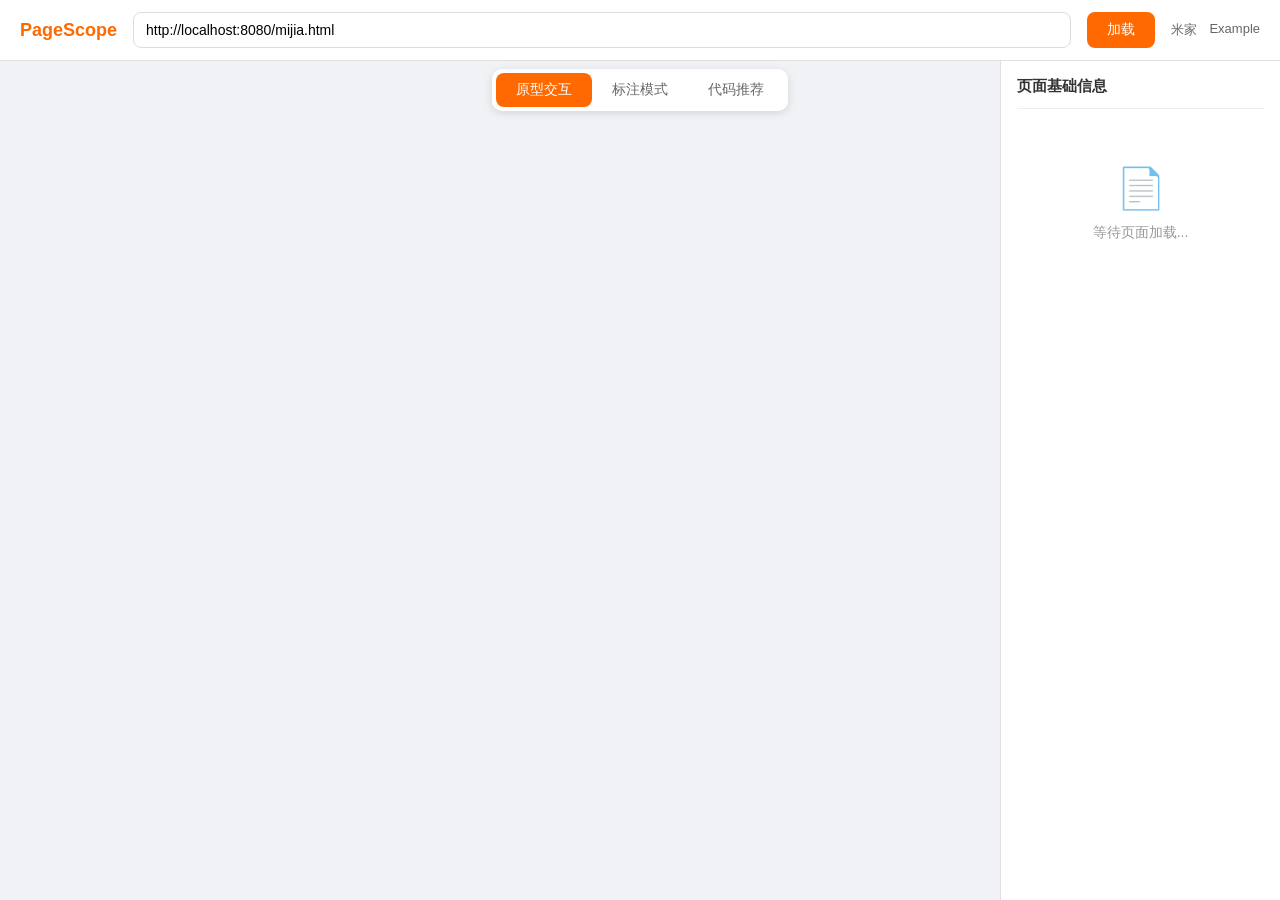
==== index.html @ f9739740 "update" ====
<!DOCTYPE html>
<html lang="zh-CN">
<head>
<meta charset="UTF-8">
<meta name="viewport" content="width=device-width, initial-scale=1.0">
<title>页面分析器</title>
<link rel="stylesheet" href="index.css">
</head>
<body>

<div class="nav-bar">
  <div class="nav-logo">PageScope</div>
  <input class="url-input" id="urlInput" type="text" placeholder="输入URL，如 http://localhost:8080/mijia.html" value="http://localhost:8080/mijia.html">
  <button class="load-btn" onclick="loadPage()">加载</button>
  <div class="nav-links">
    <a onclick="loadQuick('http://localhost:8080/mijia.html')">米家</a>
    <a onclick="loadQuick('https://example.com')">Example</a>
  </div>
</div>

<div class="main" id="mainArea">
  <div class="mode-bar">
    <button class="mode-btn active" data-mode="interact" onclick="switchMode(this)">原型交互</button>
    <button class="mode-btn" data-mode="annotation" onclick="switchMode(this)">标注模式</button>
    <button class="mode-btn" data-mode="code" onclick="switchMode(this)">代码推荐</button>
  </div>

  <div class="iframe-wrap" id="iframeWrap">
    <iframe id="pageFrame" src="http://localhost:8080/mijia.html"></iframe>
  </div>

  <div id="selectedOverlay" class="selected-overlay" style="display:none;"></div>

  <div class="sidebar" id="sidebar">
    <div class="sidebar-toggle" onclick="toggleSidebar()">◀</div>
    <div class="sidebar-title" id="sidebarTitle">页面基础信息</div>
    <div id="sidebarContent">
      <div class="empty-tip"><span>📄</span>等待页面加载...</div>
    </div>
  </div>
</div>

<script src="index.js"></script>
</body>
</html>
---- index.css ----
* { margin: 0; padding: 0; box-sizing: border-box; }
body { font-family: -apple-system, BlinkMacSystemFont, "Segoe UI", Roboto, "Helvetica Neue", Arial, sans-serif; background: #f0f2f5; color: #333; height: 100vh; display: flex; flex-direction: column; }

.nav-bar { background: #fff; padding: 12px 20px; display: flex; align-items: center; gap: 16px; border-bottom: 1px solid #e0e0e0; flex-shrink: 0; }
.nav-logo { font-size: 18px; font-weight: 700; color: #ff6900; white-space: nowrap; }
.url-input { flex: 1; height: 36px; border: 1px solid #ddd; border-radius: 8px; padding: 0 12px; font-size: 14px; outline: none; transition: border-color 0.2s; }
.url-input:focus { border-color: #ff6900; }
.load-btn { height: 36px; padding: 0 20px; background: #ff6900; color: #fff; border: none; border-radius: 8px; font-size: 14px; cursor: pointer; white-space: nowrap; }
.load-btn:hover { background: #e55d00; }
.nav-links { display: flex; gap: 12px; }
.nav-links a { font-size: 13px; color: #666; cursor: pointer; text-decoration: none; }
.nav-links a:hover { color: #ff6900; }

.main { flex: 1; position: relative; overflow: hidden; }

.mode-bar { position: absolute; top: 8px; left: 50%; transform: translateX(-50%); z-index: 20; background: #fff; border-radius: 10px; padding: 4px; display: flex; gap: 0; box-shadow: 0 2px 8px rgba(0,0,0,0.12); }
.mode-btn { padding: 8px 20px; font-size: 14px; border: none; background: transparent; color: #666; cursor: pointer; border-radius: 8px; transition: all 0.2s; white-space: nowrap; }
.mode-btn:hover { color: #333; }
.mode-btn.active { background: #ff6900; color: #fff; }

.iframe-wrap { width: 100%; height: 100%; }
.iframe-wrap iframe { width: 100%; height: 100%; border: none; }

.sidebar { position: absolute; right: 0; top: 0; width: 280px; height: 100%; background: rgba(255,255,255,0.97); border-left: 1px solid #e0e0e0; padding: 16px; overflow-y: auto; z-index: 10; transition: width 0.3s; backdrop-filter: blur(6px); }
.sidebar.collapsed { width: 0; padding: 0; border: none; overflow: hidden; }
.sidebar-toggle { position: absolute; left: -32px; top: 50%; transform: translateY(-50%); width: 32px; height: 48px; background: rgba(255,255,255,0.97); border: 1px solid #e0e0e0; border-right: none; border-radius: 8px 0 0 8px; cursor: pointer; font-size: 16px; display: flex; align-items: center; justify-content: center; color: #666; backdrop-filter: blur(6px); z-index: 11; }
.sidebar-toggle:hover { color: #ff6900; }
.sidebar-title { font-size: 15px; font-weight: 600; color: #333; margin-bottom: 16px; padding-bottom: 12px; border-bottom: 1px solid #eee; }
.info-section { margin-bottom: 14px; }
.info-section-title { font-size: 12px; font-weight: 600; color: #ff6900; margin-bottom: 8px; }
.info-row { display: flex; justify-content: space-between; align-items: flex-start; padding: 6px 0; font-size: 13px; }
.info-label { color: #999; white-space: nowrap; min-width: 70px; }
.info-value { color: #333; font-weight: 500; word-break: break-all; text-align: right; flex: 1; }
.info-tags { display: flex; flex-wrap: wrap; gap: 4px; }
.info-tag { background: rgba(0,0,0,0.06); padding: 3px 8px; border-radius: 4px; font-size: 12px; color: #555; }
.empty-tip { text-align: center; padding: 40px 0; color: #999; font-size: 14px; }
.empty-tip span { font-size: 40px; display: block; margin-bottom: 12px; }

.code-block { background: #1e1e1e; color: #d4d4d4; padding: 12px; border-radius: 8px; font-size: 12px; font-family: 'Menlo', 'Consolas', monospace; line-height: 1.6; overflow-x: auto; white-space: pre-wrap; word-break: break-all; }
.code-block .hl-prop { color: #9cdcfe; }
.code-block .hl-val { color: #ce9178; }
.code-block .hl-tag { color: #569cd6; }
.code-block .hl-comment { color: #6a9955; }
.code-block .hl-func { color: #dcdcaa; }

.selected-overlay { position: absolute; border: 2px solid #ff6900; background: rgba(255,105,0,0.08); z-index: 14; pointer-events: none; border-radius: 2px; transition: all 0.15s; }

@media (max-width: 768px) {
  .sidebar { width: 220px; }
  .sidebar.collapsed { width: 0; }
  .nav-links { display: none; }
  .mode-btn { padding: 6px 14px; font-size: 13px; }
}
@media (max-width: 480px) {
  .sidebar { width: 170px; }
  .sidebar.collapsed { width: 0; }
  .nav-logo { font-size: 15px; }
  .mode-btn { padding: 5px 10px; font-size: 12px; }
}
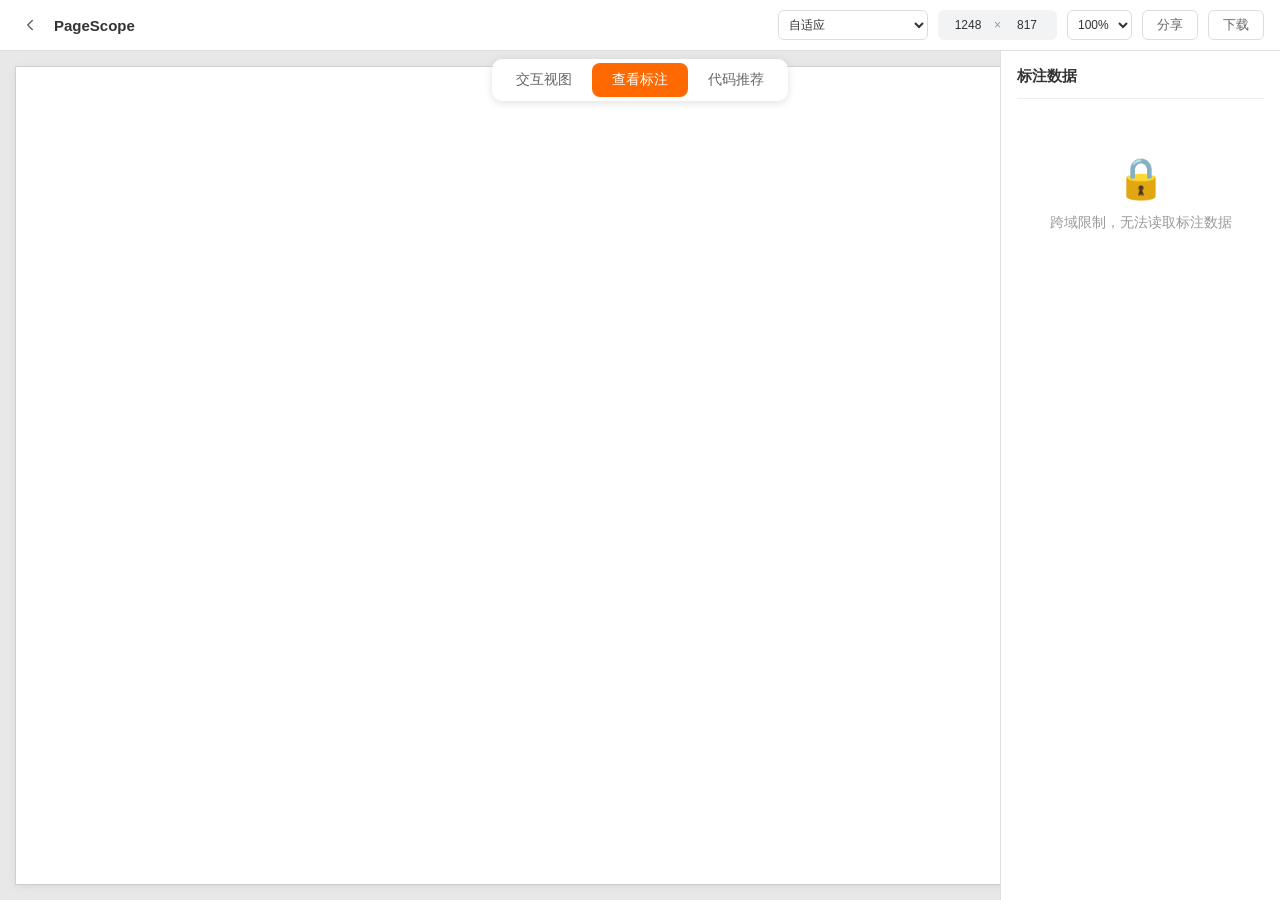
==== commit 65b46dc6: "整改头部，默认选中【查看标注】页签" ====
--- a/index.html
+++ b/index.html
@@ -5,41 +5,82 @@
 <meta name="viewport" content="width=device-width, initial-scale=1.0">
 <title>页面分析器</title>
 <link rel="stylesheet" href="index.css">
+<link rel="stylesheet" href="modules/styles.css">
 </head>
 <body>
 
 <div class="nav-bar">
-  <div class="nav-logo">PageScope</div>
-  <input class="url-input" id="urlInput" type="text" placeholder="输入URL，如 http://localhost:8080/mijia.html" value="http://localhost:8080/mijia.html">
-  <button class="load-btn" onclick="loadPage()">加载</button>
-  <div class="nav-links">
-    <a onclick="loadQuick('http://localhost:8080/mijia.html')">米家</a>
-    <a onclick="loadQuick('https://example.com')">Example</a>
+  <div class="nav-left">
+    <button class="back-btn" type="button" aria-label="返回" title="返回">
+      <svg viewBox="0 0 24 24" width="18" height="18" fill="none" stroke="currentColor" stroke-width="2" stroke-linecap="round" stroke-linejoin="round"><path d="M15 18l-6-6 6-6"/></svg>
+    </button>
+    <div class="page-title" id="pageTitle">PageScope</div>
+  </div>
+  <div class="nav-tools">
+    <select class="device-select" id="devicePreset">
+      <option value="responsive" selected>自适应</option>
+      <optgroup label="手机">
+        <option data-width="375" data-height="667">iPhone SE</option>
+        <option data-width="414" data-height="896">iPhone XR</option>
+        <option data-width="390" data-height="844">iPhone 12 Pro</option>
+        <option data-width="430" data-height="932">iPhone 14 Pro Max</option>
+        <option data-width="412" data-height="915">Pixel 7</option>
+        <option data-width="360" data-height="740">Samsung Galaxy S8+</option>
+      </optgroup>
+      <optgroup label="平板">
+        <option data-width="768" data-height="1024">iPad Mini</option>
+        <option data-width="820" data-height="1180">iPad Air</option>
+        <option data-width="912" data-height="1368">Surface Pro 7</option>
+      </optgroup>
+      <optgroup label="其它">
+        <option data-width="1024" data-height="600">Nest Hub</option>
+        <option data-width="1280" data-height="800">Nest Hub Max</option>
+      </optgroup>
+    </select>
+    <div class="viewport-size">
+      <input type="number" class="size-input" id="viewportWidth" min="50" step="1">
+      <span class="size-sep">×</span>
+      <input type="number" class="size-input" id="viewportHeight" min="50" step="1">
+    </div>
+    <select class="zoom-select" id="zoomSelect">
+      <option value="0.25">25%</option>
+      <option value="0.5">50%</option>
+      <option value="0.75">75%</option>
+      <option value="1" selected>100%</option>
+      <option value="1.25">125%</option>
+      <option value="1.5">150%</option>
+    </select>
+    <button class="share-btn" type="button" id="shareBtn">分享</button>
+    <button class="download-btn" type="button" id="downloadBtn">下载</button>
   </div>
 </div>
 
 <div class="main" id="mainArea">
   <div class="mode-bar">
-    <button class="mode-btn active" data-mode="interact" onclick="switchMode(this)">原型交互</button>
-    <button class="mode-btn" data-mode="annotation" onclick="switchMode(this)">标注模式</button>
-    <button class="mode-btn" data-mode="code" onclick="switchMode(this)">代码推荐</button>
+    <button class="mode-btn" data-mode="interact">交互视图</button>
+    <button class="mode-btn active" data-mode="annotation">查看标注</button>
+    <button class="mode-btn" data-mode="code">代码推荐</button>
   </div>
 
   <div class="iframe-wrap" id="iframeWrap">
-    <iframe id="pageFrame" src="http://localhost:8080/mijia.html"></iframe>
+    <div class="device-viewport" id="deviceViewport">
+      <div class="device-frame" id="deviceFrame">
+        <iframe id="pageFrame" src="http://localhost:8080/mijia.html"></iframe>
+      </div>
+    </div>
   </div>
 
   <div id="selectedOverlay" class="selected-overlay" style="display:none;"></div>
 
   <div class="sidebar" id="sidebar">
-    <div class="sidebar-toggle" onclick="toggleSidebar()">◀</div>
-    <div class="sidebar-title" id="sidebarTitle">页面基础信息</div>
+    <div class="sidebar-toggle">◀</div>
+    <div class="sidebar-title" id="sidebarTitle">标注数据</div>
     <div id="sidebarContent">
       <div class="empty-tip"><span>📄</span>等待页面加载...</div>
     </div>
   </div>
 </div>
 
-<script src="index.js"></script>
+<script type="module" src="index.js"></script>
 </body>
 </html>
--- a/index.css
+++ b/index.css
@@ -1,59 +1,4 @@
 * { margin: 0; padding: 0; box-sizing: border-box; }
 body { font-family: -apple-system, BlinkMacSystemFont, "Segoe UI", Roboto, "Helvetica Neue", Arial, sans-serif; background: #f0f2f5; color: #333; height: 100vh; display: flex; flex-direction: column; }
 
-.nav-bar { background: #fff; padding: 12px 20px; display: flex; align-items: center; gap: 16px; border-bottom: 1px solid #e0e0e0; flex-shrink: 0; }
-.nav-logo { font-size: 18px; font-weight: 700; color: #ff6900; white-space: nowrap; }
-.url-input { flex: 1; height: 36px; border: 1px solid #ddd; border-radius: 8px; padding: 0 12px; font-size: 14px; outline: none; transition: border-color 0.2s; }
-.url-input:focus { border-color: #ff6900; }
-.load-btn { height: 36px; padding: 0 20px; background: #ff6900; color: #fff; border: none; border-radius: 8px; font-size: 14px; cursor: pointer; white-space: nowrap; }
-.load-btn:hover { background: #e55d00; }
-.nav-links { display: flex; gap: 12px; }
-.nav-links a { font-size: 13px; color: #666; cursor: pointer; text-decoration: none; }
-.nav-links a:hover { color: #ff6900; }
-
 .main { flex: 1; position: relative; overflow: hidden; }
-
-.mode-bar { position: absolute; top: 8px; left: 50%; transform: translateX(-50%); z-index: 20; background: #fff; border-radius: 10px; padding: 4px; display: flex; gap: 0; box-shadow: 0 2px 8px rgba(0,0,0,0.12); }
-.mode-btn { padding: 8px 20px; font-size: 14px; border: none; background: transparent; color: #666; cursor: pointer; border-radius: 8px; transition: all 0.2s; white-space: nowrap; }
-.mode-btn:hover { color: #333; }
-.mode-btn.active { background: #ff6900; color: #fff; }
-
-.iframe-wrap { width: 100%; height: 100%; }
-.iframe-wrap iframe { width: 100%; height: 100%; border: none; }
-
-.sidebar { position: absolute; right: 0; top: 0; width: 280px; height: 100%; background: rgba(255,255,255,0.97); border-left: 1px solid #e0e0e0; padding: 16px; overflow-y: auto; z-index: 10; transition: width 0.3s; backdrop-filter: blur(6px); }
-.sidebar.collapsed { width: 0; padding: 0; border: none; overflow: hidden; }
-.sidebar-toggle { position: absolute; left: -32px; top: 50%; transform: translateY(-50%); width: 32px; height: 48px; background: rgba(255,255,255,0.97); border: 1px solid #e0e0e0; border-right: none; border-radius: 8px 0 0 8px; cursor: pointer; font-size: 16px; display: flex; align-items: center; justify-content: center; color: #666; backdrop-filter: blur(6px); z-index: 11; }
-.sidebar-toggle:hover { color: #ff6900; }
-.sidebar-title { font-size: 15px; font-weight: 600; color: #333; margin-bottom: 16px; padding-bottom: 12px; border-bottom: 1px solid #eee; }
-.info-section { margin-bottom: 14px; }
-.info-section-title { font-size: 12px; font-weight: 600; color: #ff6900; margin-bottom: 8px; }
-.info-row { display: flex; justify-content: space-between; align-items: flex-start; padding: 6px 0; font-size: 13px; }
-.info-label { color: #999; white-space: nowrap; min-width: 70px; }
-.info-value { color: #333; font-weight: 500; word-break: break-all; text-align: right; flex: 1; }
-.info-tags { display: flex; flex-wrap: wrap; gap: 4px; }
-.info-tag { background: rgba(0,0,0,0.06); padding: 3px 8px; border-radius: 4px; font-size: 12px; color: #555; }
-.empty-tip { text-align: center; padding: 40px 0; color: #999; font-size: 14px; }
-.empty-tip span { font-size: 40px; display: block; margin-bottom: 12px; }
-
-.code-block { background: #1e1e1e; color: #d4d4d4; padding: 12px; border-radius: 8px; font-size: 12px; font-family: 'Menlo', 'Consolas', monospace; line-height: 1.6; overflow-x: auto; white-space: pre-wrap; word-break: break-all; }
-.code-block .hl-prop { color: #9cdcfe; }
-.code-block .hl-val { color: #ce9178; }
-.code-block .hl-tag { color: #569cd6; }
-.code-block .hl-comment { color: #6a9955; }
-.code-block .hl-func { color: #dcdcaa; }
-
-.selected-overlay { position: absolute; border: 2px solid #ff6900; background: rgba(255,105,0,0.08); z-index: 14; pointer-events: none; border-radius: 2px; transition: all 0.15s; }
-
-@media (max-width: 768px) {
-  .sidebar { width: 220px; }
-  .sidebar.collapsed { width: 0; }
-  .nav-links { display: none; }
-  .mode-btn { padding: 6px 14px; font-size: 13px; }
-}
-@media (max-width: 480px) {
-  .sidebar { width: 170px; }
-  .sidebar.collapsed { width: 0; }
-  .nav-logo { font-size: 15px; }
-  .mode-btn { padding: 5px 10px; font-size: 12px; }
-}
--- a/modules/styles.css
+++ b/modules/styles.css
@@ -0,0 +1,11 @@
+@import url('./nav/nav.css');
+@import url('./device-preset/device-preset.css');
+@import url('./viewport/viewport.css');
+@import url('./viewport-size/viewport-size.css');
+@import url('./viewport-zoom/viewport-zoom.css');
+@import url('./share/share.css');
+@import url('./download/download.css');
+@import url('./mode-switcher/mode-switcher.css');
+@import url('./sidebar/sidebar.css');
+@import url('./annotation/annotation.css');
+@import url('./code-inspector/code-inspector.css');
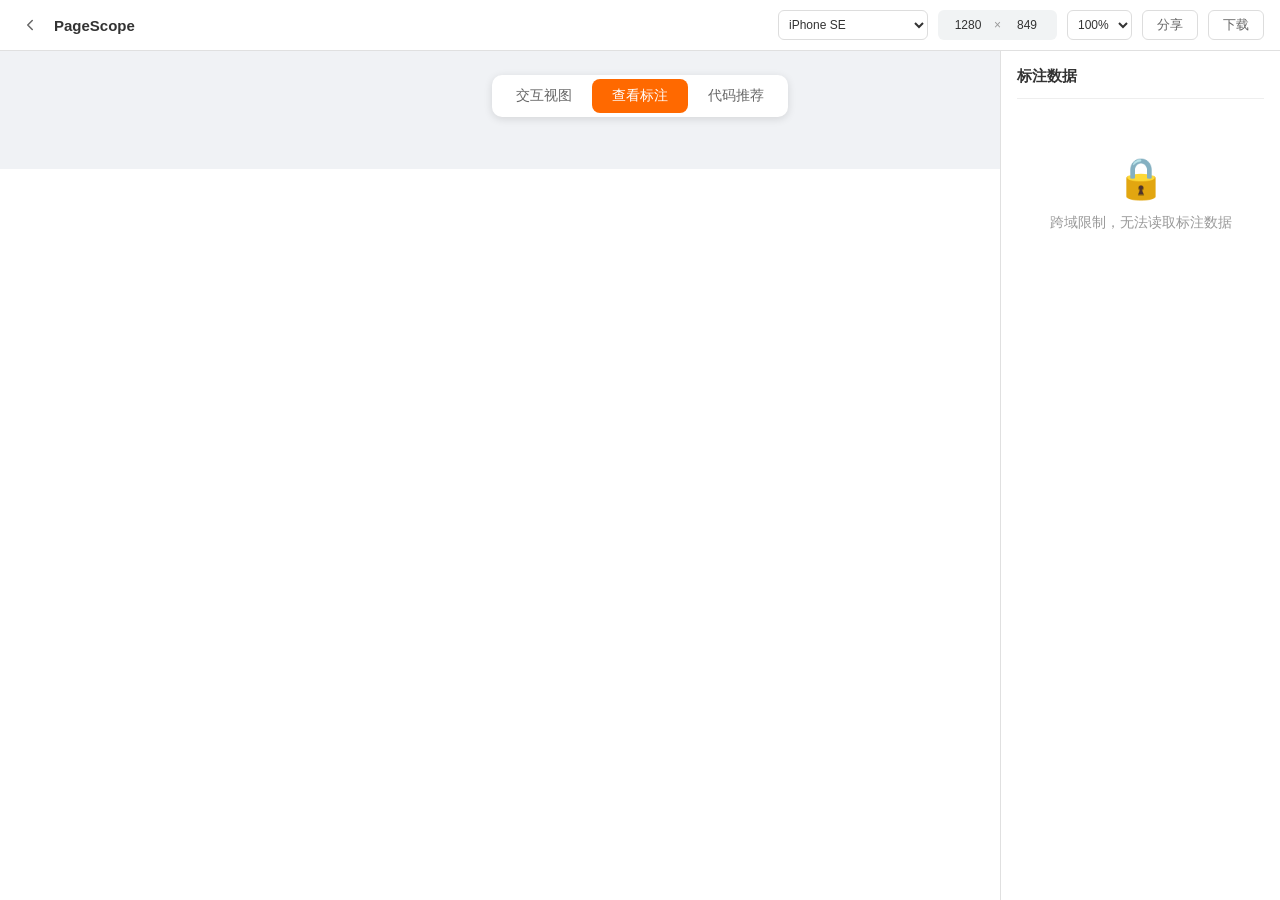
==== commit 38f60fc7: "完整显示tip" ====
--- a/index.html
+++ b/index.html
@@ -3,7 +3,7 @@
 <head>
 <meta charset="UTF-8">
 <meta name="viewport" content="width=device-width, initial-scale=1.0">
-<title>页面分析器</title>
+<title>原型标注视图</title>
 <link rel="stylesheet" href="index.css">
 <link rel="stylesheet" href="modules/styles.css">
 </head>
@@ -18,9 +18,8 @@
   </div>
   <div class="nav-tools">
     <select class="device-select" id="devicePreset">
-      <option value="responsive" selected>自适应</option>
       <optgroup label="手机">
-        <option data-width="375" data-height="667">iPhone SE</option>
+        <option data-width="375" data-height="667" selected>iPhone SE</option>
         <option data-width="414" data-height="896">iPhone XR</option>
         <option data-width="390" data-height="844">iPhone 12 Pro</option>
         <option data-width="430" data-height="932">iPhone 14 Pro Max</option>
@@ -71,6 +70,7 @@
   </div>
 
   <div id="selectedOverlay" class="selected-overlay" style="display:none;"></div>
+  <div id="annotationPopup" class="annotation-popup" style="display:none;"></div>
 
   <div class="sidebar" id="sidebar">
     <div class="sidebar-toggle">◀</div>
--- a/modules/styles.css
+++ b/modules/styles.css
@@ -8,4 +8,5 @@
 @import url('./mode-switcher/mode-switcher.css');
 @import url('./sidebar/sidebar.css');
 @import url('./annotation/annotation.css');
+@import url('./annotation-popup/annotation-popup.css');
 @import url('./code-inspector/code-inspector.css');
